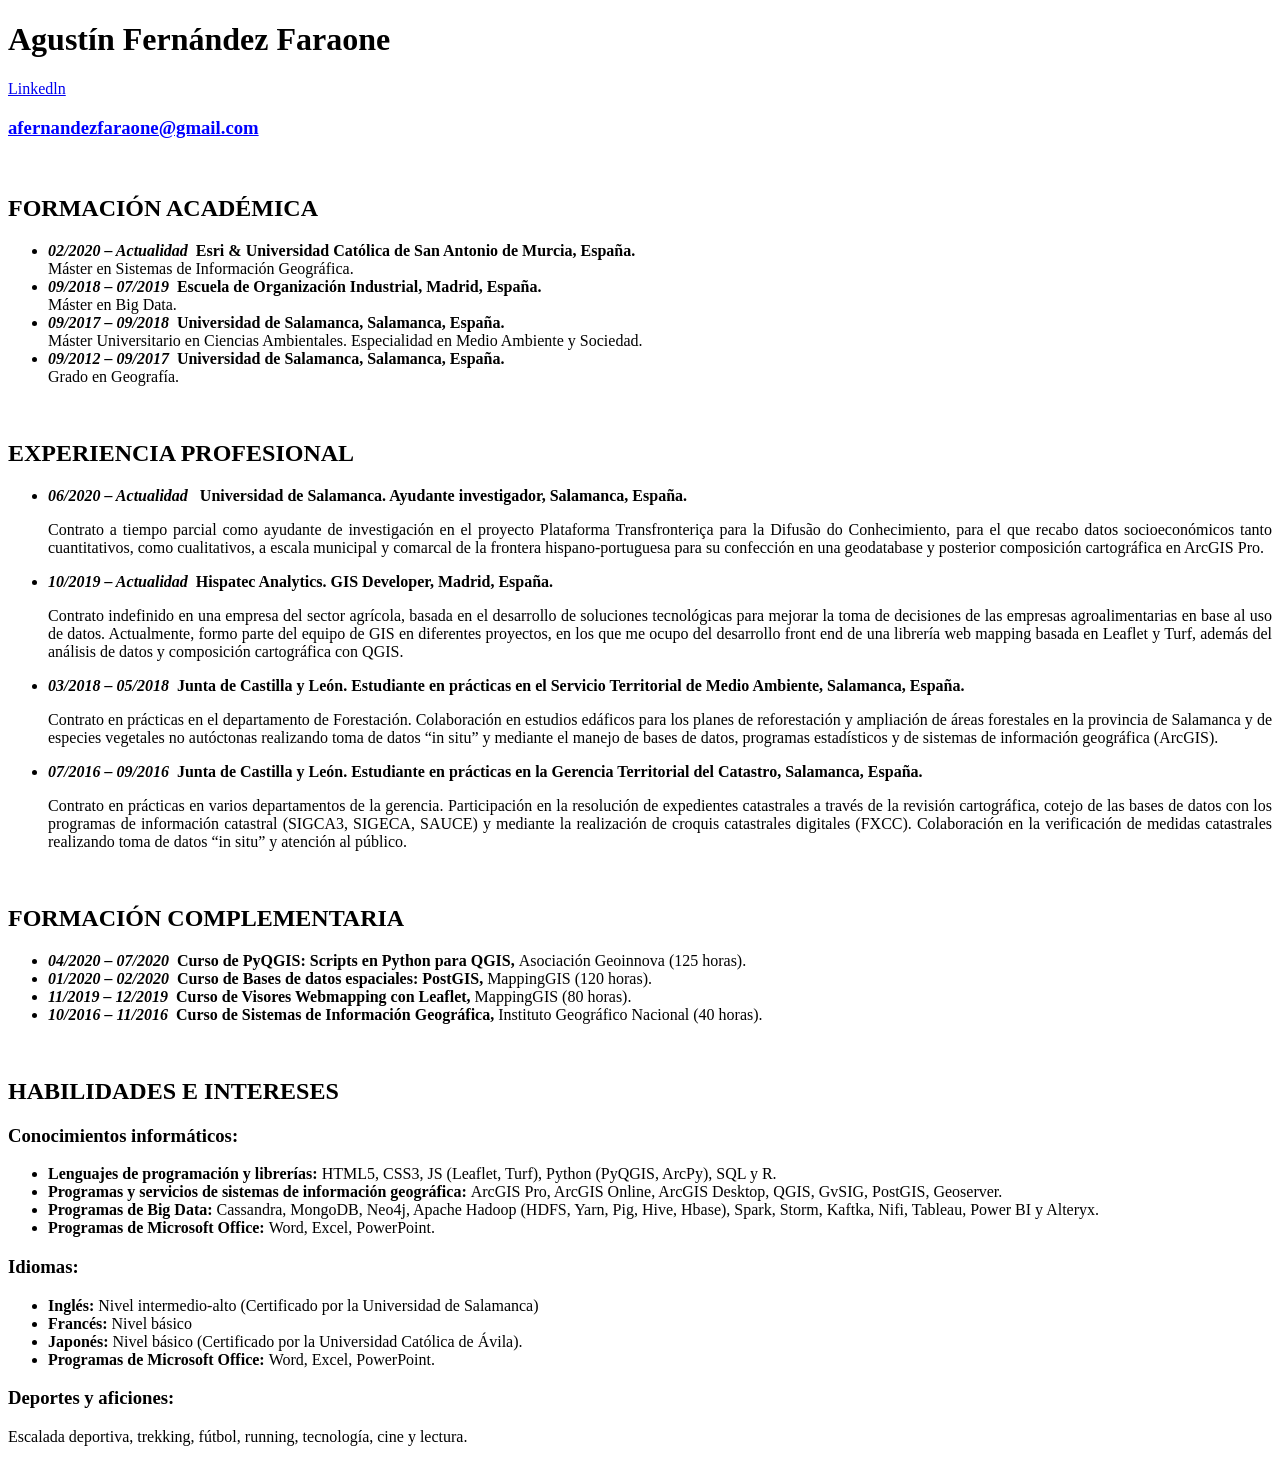
==== index.html @ da2e89e6 "name doc changes" ====
<!DOCTYPE html>
<html lang="en">

<head>
    <meta charset="UTF-8">
    <title>Ejercicio 5</title>
</head>

<body>
    <h1><strong>Agustín Fernández Faraone</strong></h1>
    <a href="https://www.linkedin.com/in/agustinfernandezfaraone/">Linkedln</a>
    <h3 style='color:blue'><u>afernandezfaraone@gmail.com</u></h3>
    <br>
    <h2>FORMACIÓN ACADÉMICA</h2>
    <ul>
        <li><strong><i>02/2020 – Actualidad &nbsp;</i>Esri & Universidad Católica de San Antonio de Murcia, España.
            </strong><br>
            Máster en Sistemas de Información Geográfica.
        </li>
        <li><strong><i>09/2018 – 07/2019 &nbsp;</i>Escuela de Organización Industrial, Madrid,
                España.</strong><br>Máster en Big Data.</li>
        <li><strong><i>09/2017 – 09/2018 &nbsp;</i>Universidad de Salamanca, Salamanca, España.</strong><br>Máster
            Universitario en Ciencias
            Ambientales. Especialidad en Medio Ambiente y Sociedad.</li>
        <li><strong><i>09/2012 – 09/2017 &nbsp;</i>Universidad de Salamanca, Salamanca, España.</strong><br>Grado en
            Geografía.</li>
    </ul>
    <br>
    <h2>EXPERIENCIA PROFESIONAL</h2>
    <ul>
        <li><strong><i>06/2020 – Actualidad &nbsp;</i></strong><strong> Universidad de Salamanca. Ayudante investigador,
                Salamanca, España.</strong>
            <p style='text-align:justify'> Contrato a tiempo parcial como ayudante de investigación en el proyecto
                Plataforma Transfronteriça para la Difusão do Conhecimiento, para el que recabo datos socioeconómicos
                tanto cuantitativos, como
                cualitativos, a escala municipal y comarcal de la frontera hispano-portuguesa para su confección en
                una geodatabase y posterior composición cartográfica en ArcGIS Pro.</p>
        </li>
        <li><strong><i>10/2019 – Actualidad &nbsp;</i>Hispatec Analytics. GIS Developer, Madrid, España.</strong>
            <p style='text-align:justify'>Contrato indefinido en una empresa del sector agrícola, basada en el
                desarrollo de soluciones
                tecnológicas para mejorar la toma de decisiones de las empresas agroalimentarias en base al uso de
                datos. Actualmente, formo parte del equipo de GIS en diferentes proyectos, en los que me ocupo del
                desarrollo front end de una librería web mapping basada en Leaflet y Turf, además del análisis de datos
                y composición cartográfica con QGIS.</p>
        </li>
        <li><strong><i>03/2018 – 05/2018 &nbsp;</i>Junta de Castilla y León. Estudiante en prácticas en el Servicio
                Territorial de Medio Ambiente,
                Salamanca, España.</strong>
            <p style='text-align:justify'>Contrato en prácticas en el departamento de Forestación. Colaboración en
                estudios edáficos para los planes de reforestación y ampliación de áreas forestales en la provincia de
                Salamanca y de especies vegetales no autóctonas realizando toma de datos “in situ” y mediante el manejo
                de bases de datos, programas estadísticos y de sistemas de información geográfica (ArcGIS).</p>
        </li>
        <li><strong><i>07/2016 – 09/2016 &nbsp;</i>Junta de Castilla y León. Estudiante en prácticas en la Gerencia
                Territorial del Catastro,
                Salamanca, España.</strong>
            <p style='text-align:justify'>Contrato en prácticas en varios departamentos de la gerencia. Participación en
                la resolución de expedientes catastrales a través de la revisión cartográfica, cotejo de las bases de
                datos con los programas de información catastral (SIGCA3, SIGECA, SAUCE) y mediante la realización de
                croquis catastrales digitales (FXCC). Colaboración en la verificación de medidas catastrales realizando
                toma de datos “in situ” y atención al público.</p>
        </li>
    </ul>
    <br>
    <h2>FORMACIÓN COMPLEMENTARIA</h2>
    <ul>
        <li><strong><i>04/2020 – 07/2020 &nbsp;</i>Curso de PyQGIS: Scripts en Python para QGIS, </strong>Asociación
            Geoinnova (125 horas).</li>
        <li><strong><i>01/2020 – 02/2020 &nbsp;</i>Curso de Bases de datos espaciales: PostGIS, </strong>MappingGIS (120
            horas).</li>
        <li><strong><i>11/2019 – 12/2019 &nbsp;</i>Curso de Visores Webmapping con Leaflet, </strong>MappingGIS (80
            horas).</li>
        <li><strong><i>10/2016 – 11/2016 &nbsp;</i>Curso de Sistemas de Información Geográfica, </strong>Instituto
            Geográfico Nacional (40 horas).</li>
    </ul>
    <br>
    <h2>HABILIDADES E INTERESES</h2>
    <h3><strong>Conocimientos informáticos:</strong></h3>
    <ul>
        <li><strong>Lenguajes de programación y librerías: </strong>HTML5, CSS3, JS (Leaflet, Turf), Python (PyQGIS,
            ArcPy), SQL y R.</li>
        <li><strong>Programas y servicios de sistemas de información geográfica: </strong>ArcGIS Pro, ArcGIS Online,
            ArcGIS Desktop, QGIS, GvSIG, PostGIS, Geoserver.</li>
        <li><strong>Programas de Big Data: </strong>Cassandra, MongoDB, Neo4j, Apache Hadoop (HDFS, Yarn, Pig, Hive,
            Hbase), Spark, Storm, Kaftka, Nifi, Tableau, Power BI y Alteryx.</li>
        <li><strong>Programas de Microsoft Office: </strong>Word, Excel, PowerPoint.</li>
    </ul>
    <h3><strong>Idiomas:</strong></h3>
    <ul>
        <li><strong>Inglés: </strong>Nivel intermedio-alto (Certificado por la Universidad de Salamanca)</li>
        <li><strong>Francés: </strong>Nivel básico</li>
        <li><strong>Japonés: </strong>Nivel básico (Certificado por la Universidad Católica de Ávila).</li>
        <li><strong>Programas de Microsoft Office: </strong>Word, Excel, PowerPoint.</li>
    </ul>

    <h3><strong>Deportes y aficiones: </strong></h3>
    <p>Escalada deportiva, trekking, fútbol, running, tecnología, cine y lectura.</p>


</body>

</html>
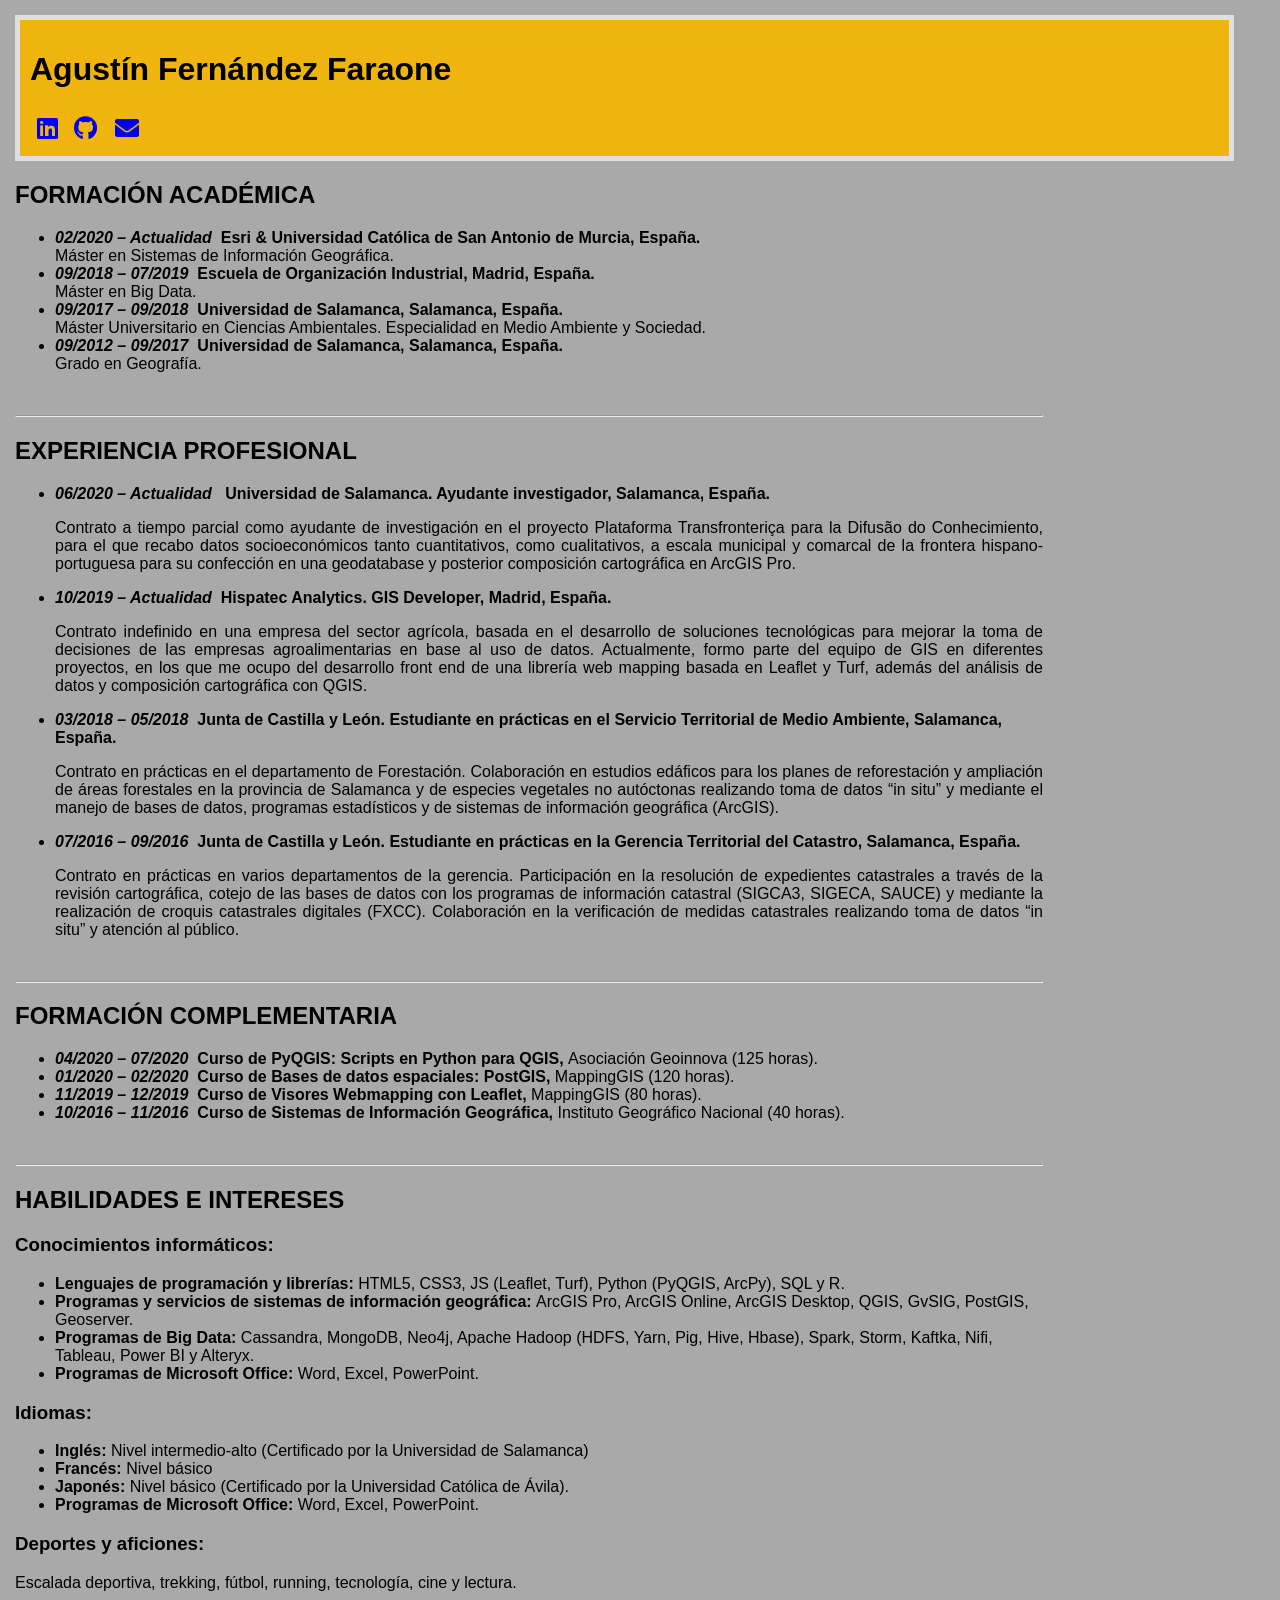
==== commit 66c4fb78: "Complete CV" ====
--- a/index.html
+++ b/index.html
@@ -4,100 +4,154 @@
 <head>
     <meta charset="UTF-8">
     <title>Ejercicio 5</title>
+    <link rel="stylesheet" href="https://use.fontawesome.com/releases/v5.0.7/css/all.css">
+    <link rel="stylesheet" href="main.css">
+</head>
 </head>
 
 <body>
-    <h1><strong>Agustín Fernández Faraone</strong></h1>
-    <a href="https://www.linkedin.com/in/agustinfernandezfaraone/">Linkedln</a>
-    <h3 style='color:blue'><u>afernandezfaraone@gmail.com</u></h3>
-    <br>
-    <h2>FORMACIÓN ACADÉMICA</h2>
-    <ul>
-        <li><strong><i>02/2020 – Actualidad &nbsp;</i>Esri & Universidad Católica de San Antonio de Murcia, España.
-            </strong><br>
-            Máster en Sistemas de Información Geográfica.
-        </li>
-        <li><strong><i>09/2018 – 07/2019 &nbsp;</i>Escuela de Organización Industrial, Madrid,
-                España.</strong><br>Máster en Big Data.</li>
-        <li><strong><i>09/2017 – 09/2018 &nbsp;</i>Universidad de Salamanca, Salamanca, España.</strong><br>Máster
-            Universitario en Ciencias
-            Ambientales. Especialidad en Medio Ambiente y Sociedad.</li>
-        <li><strong><i>09/2012 – 09/2017 &nbsp;</i>Universidad de Salamanca, Salamanca, España.</strong><br>Grado en
-            Geografía.</li>
-    </ul>
-    <br>
-    <h2>EXPERIENCIA PROFESIONAL</h2>
-    <ul>
-        <li><strong><i>06/2020 – Actualidad &nbsp;</i></strong><strong> Universidad de Salamanca. Ayudante investigador,
-                Salamanca, España.</strong>
-            <p style='text-align:justify'> Contrato a tiempo parcial como ayudante de investigación en el proyecto
-                Plataforma Transfronteriça para la Difusão do Conhecimiento, para el que recabo datos socioeconómicos
-                tanto cuantitativos, como
-                cualitativos, a escala municipal y comarcal de la frontera hispano-portuguesa para su confección en
-                una geodatabase y posterior composición cartográfica en ArcGIS Pro.</p>
-        </li>
-        <li><strong><i>10/2019 – Actualidad &nbsp;</i>Hispatec Analytics. GIS Developer, Madrid, España.</strong>
-            <p style='text-align:justify'>Contrato indefinido en una empresa del sector agrícola, basada en el
-                desarrollo de soluciones
-                tecnológicas para mejorar la toma de decisiones de las empresas agroalimentarias en base al uso de
-                datos. Actualmente, formo parte del equipo de GIS en diferentes proyectos, en los que me ocupo del
-                desarrollo front end de una librería web mapping basada en Leaflet y Turf, además del análisis de datos
-                y composición cartográfica con QGIS.</p>
-        </li>
-        <li><strong><i>03/2018 – 05/2018 &nbsp;</i>Junta de Castilla y León. Estudiante en prácticas en el Servicio
-                Territorial de Medio Ambiente,
-                Salamanca, España.</strong>
-            <p style='text-align:justify'>Contrato en prácticas en el departamento de Forestación. Colaboración en
-                estudios edáficos para los planes de reforestación y ampliación de áreas forestales en la provincia de
-                Salamanca y de especies vegetales no autóctonas realizando toma de datos “in situ” y mediante el manejo
-                de bases de datos, programas estadísticos y de sistemas de información geográfica (ArcGIS).</p>
-        </li>
-        <li><strong><i>07/2016 – 09/2016 &nbsp;</i>Junta de Castilla y León. Estudiante en prácticas en la Gerencia
-                Territorial del Catastro,
-                Salamanca, España.</strong>
-            <p style='text-align:justify'>Contrato en prácticas en varios departamentos de la gerencia. Participación en
-                la resolución de expedientes catastrales a través de la revisión cartográfica, cotejo de las bases de
-                datos con los programas de información catastral (SIGCA3, SIGECA, SAUCE) y mediante la realización de
-                croquis catastrales digitales (FXCC). Colaboración en la verificación de medidas catastrales realizando
-                toma de datos “in situ” y atención al público.</p>
-        </li>
-    </ul>
-    <br>
-    <h2>FORMACIÓN COMPLEMENTARIA</h2>
-    <ul>
-        <li><strong><i>04/2020 – 07/2020 &nbsp;</i>Curso de PyQGIS: Scripts en Python para QGIS, </strong>Asociación
-            Geoinnova (125 horas).</li>
-        <li><strong><i>01/2020 – 02/2020 &nbsp;</i>Curso de Bases de datos espaciales: PostGIS, </strong>MappingGIS (120
-            horas).</li>
-        <li><strong><i>11/2019 – 12/2019 &nbsp;</i>Curso de Visores Webmapping con Leaflet, </strong>MappingGIS (80
-            horas).</li>
-        <li><strong><i>10/2016 – 11/2016 &nbsp;</i>Curso de Sistemas de Información Geográfica, </strong>Instituto
-            Geográfico Nacional (40 horas).</li>
-    </ul>
-    <br>
-    <h2>HABILIDADES E INTERESES</h2>
-    <h3><strong>Conocimientos informáticos:</strong></h3>
-    <ul>
-        <li><strong>Lenguajes de programación y librerías: </strong>HTML5, CSS3, JS (Leaflet, Turf), Python (PyQGIS,
-            ArcPy), SQL y R.</li>
-        <li><strong>Programas y servicios de sistemas de información geográfica: </strong>ArcGIS Pro, ArcGIS Online,
-            ArcGIS Desktop, QGIS, GvSIG, PostGIS, Geoserver.</li>
-        <li><strong>Programas de Big Data: </strong>Cassandra, MongoDB, Neo4j, Apache Hadoop (HDFS, Yarn, Pig, Hive,
-            Hbase), Spark, Storm, Kaftka, Nifi, Tableau, Power BI y Alteryx.</li>
-        <li><strong>Programas de Microsoft Office: </strong>Word, Excel, PowerPoint.</li>
-    </ul>
-    <h3><strong>Idiomas:</strong></h3>
-    <ul>
-        <li><strong>Inglés: </strong>Nivel intermedio-alto (Certificado por la Universidad de Salamanca)</li>
-        <li><strong>Francés: </strong>Nivel básico</li>
-        <li><strong>Japonés: </strong>Nivel básico (Certificado por la Universidad Católica de Ávila).</li>
-        <li><strong>Programas de Microsoft Office: </strong>Word, Excel, PowerPoint.</li>
-    </ul>
+    <div class="main-wrapper">
+        <div class="info-photo">
+            <img src="https://via.placeholder.com/200x250" alt="Foto">
+        </div>
+        <div class="info-personal">
+            <h1><strong>Agustín Fernández Faraone</strong></h1>
+            
+            <a href="https://www.linkedin.com/in/agustinfernandezfaraone/" target="_blank"><i class="fab fa-linkedin"></i></a>
+            <a href="https://github.com/afaraone94" target="_blank"><i class="fab fa-github"></i></a></li>
+            <a href="mailto:afernandezfaraone@gmail.com" target="_blank"><i class="fas fa-envelope"></i></a>
+            <br>
+        </div>
+        <div class="info-studies">
+            <h2>FORMACIÓN ACADÉMICA</h2>
+            <ul>
+                <li><strong><i>02/2020 – Actualidad &nbsp;</i>Esri & Universidad Católica de San Antonio de Murcia,
+                        España.
+                    </strong><br>
+                    Máster en Sistemas de Información Geográfica.
+                </li>
+                <li><strong><i>09/2018 – 07/2019 &nbsp;</i>Escuela de Organización Industrial, Madrid,
+                        España.</strong><br>Máster en Big Data.</li>
+                <li><strong><i>09/2017 – 09/2018 &nbsp;</i>Universidad de Salamanca, Salamanca,
+                        España.</strong><br>Máster
+                    Universitario en Ciencias
+                    Ambientales. Especialidad en Medio Ambiente y Sociedad.</li>
+                <li><strong><i>09/2012 – 09/2017 &nbsp;</i>Universidad de Salamanca, Salamanca,
+                        España.</strong><br>Grado en
+                    Geografía.</li>
+            </ul>
+            <br>
+            <hr>
+        </div>
+        <div class="info-experience">
+            <h2>EXPERIENCIA PROFESIONAL</h2>
+            <ul>
+                <li><strong><i>06/2020 – Actualidad &nbsp;</i></strong><strong> Universidad de Salamanca. Ayudante
+                        investigador,
+                        Salamanca, España.</strong>
+                    <p style='text-align:justify'> Contrato a tiempo parcial como ayudante de investigación en el
+                        proyecto
+                        Plataforma Transfronteriça para la Difusão do Conhecimiento, para el que recabo datos
+                        socioeconómicos
+                        tanto cuantitativos, como
+                        cualitativos, a escala municipal y comarcal de la frontera hispano-portuguesa para su confección
+                        en
+                        una geodatabase y posterior composición cartográfica en ArcGIS Pro.</p>
+                </li>
+                <li><strong><i>10/2019 – Actualidad &nbsp;</i>Hispatec Analytics. GIS Developer, Madrid,
+                        España.</strong>
+                    <p style='text-align:justify'>Contrato indefinido en una empresa del sector agrícola, basada en el
+                        desarrollo de soluciones
+                        tecnológicas para mejorar la toma de decisiones de las empresas agroalimentarias en base al uso
+                        de
+                        datos. Actualmente, formo parte del equipo de GIS en diferentes proyectos, en los que me ocupo
+                        del
+                        desarrollo front end de una librería web mapping basada en Leaflet y Turf, además del análisis
+                        de
+                        datos
+                        y composición cartográfica con QGIS.</p>
+                </li>
+                <li><strong><i>03/2018 – 05/2018 &nbsp;</i>Junta de Castilla y León. Estudiante en prácticas en el
+                        Servicio
+                        Territorial de Medio Ambiente,
+                        Salamanca, España.</strong>
+                    <p style='text-align:justify'>Contrato en prácticas en el departamento de Forestación. Colaboración
+                        en
+                        estudios edáficos para los planes de reforestación y ampliación de áreas forestales en la
+                        provincia
+                        de
+                        Salamanca y de especies vegetales no autóctonas realizando toma de datos “in situ” y mediante el
+                        manejo
+                        de bases de datos, programas estadísticos y de sistemas de información geográfica (ArcGIS).</p>
+                </li>
+                <li><strong><i>07/2016 – 09/2016 &nbsp;</i>Junta de Castilla y León. Estudiante en prácticas en la
+                        Gerencia
+                        Territorial del Catastro,
+                        Salamanca, España.</strong>
+                    <p style='text-align:justify'>Contrato en prácticas en varios departamentos de la gerencia.
+                        Participación en
+                        la resolución de expedientes catastrales a través de la revisión cartográfica, cotejo de las
+                        bases
+                        de
+                        datos con los programas de información catastral (SIGCA3, SIGECA, SAUCE) y mediante la
+                        realización
+                        de
+                        croquis catastrales digitales (FXCC). Colaboración en la verificación de medidas catastrales
+                        realizando
+                        toma de datos “in situ” y atención al público.</p>
+                </li>
+            </ul>
+            <br>
+            <hr>
+        </div>
+        <div class="info-courses">
+            <h2>FORMACIÓN COMPLEMENTARIA</h2>
+            <ul>
+                <li><strong><i>04/2020 – 07/2020 &nbsp;</i>Curso de PyQGIS: Scripts en Python para QGIS,
+                    </strong>Asociación
+                    Geoinnova (125 horas).</li>
+                <li><strong><i>01/2020 – 02/2020 &nbsp;</i>Curso de Bases de datos espaciales: PostGIS,
+                    </strong>MappingGIS
+                    (120
+                    horas).</li>
+                <li><strong><i>11/2019 – 12/2019 &nbsp;</i>Curso de Visores Webmapping con Leaflet, </strong>MappingGIS
+                    (80
+                    horas).</li>
+                <li><strong><i>10/2016 – 11/2016 &nbsp;</i>Curso de Sistemas de Información Geográfica,
+                    </strong>Instituto
+                    Geográfico Nacional (40 horas).</li>
+            </ul>
+            <br>
+            <hr>
+        </div>
+        <div class="info-habilities">
+            <h2>HABILIDADES E INTERESES</h2>
+            <h3><strong>Conocimientos informáticos:</strong></h3>
+            <ul>
+                <li><strong>Lenguajes de programación y librerías: </strong>HTML5, CSS3, JS (Leaflet, Turf), Python
+                    (PyQGIS,
+                    ArcPy), SQL y R.</li>
+                <li><strong>Programas y servicios de sistemas de información geográfica: </strong>ArcGIS Pro, ArcGIS
+                    Online,
+                    ArcGIS Desktop, QGIS, GvSIG, PostGIS, Geoserver.</li>
+                <li><strong>Programas de Big Data: </strong>Cassandra, MongoDB, Neo4j, Apache Hadoop (HDFS, Yarn, Pig,
+                    Hive,
+                    Hbase), Spark, Storm, Kaftka, Nifi, Tableau, Power BI y Alteryx.</li>
+                <li><strong>Programas de Microsoft Office: </strong>Word, Excel, PowerPoint.</li>
+            </ul>
+            <h3><strong>Idiomas:</strong></h3>
+            <ul>
+                <li><strong>Inglés: </strong>Nivel intermedio-alto (Certificado por la Universidad de Salamanca)</li>
+                <li><strong>Francés: </strong>Nivel básico</li>
+                <li><strong>Japonés: </strong>Nivel básico (Certificado por la Universidad Católica de Ávila).</li>
+                <li><strong>Programas de Microsoft Office: </strong>Word, Excel, PowerPoint.</li>
+            </ul>
 
-    <h3><strong>Deportes y aficiones: </strong></h3>
-    <p>Escalada deportiva, trekking, fútbol, running, tecnología, cine y lectura.</p>
+            <h3><strong>Deportes y aficiones: </strong></h3>
+            <p>Escalada deportiva, trekking, fútbol, running, tecnología, cine y lectura.</p>
 
-
+        </div>
+    </div>
 </body>
 
 </html>
--- a/main.css
+++ b/main.css
@@ -0,0 +1,45 @@
+html {
+    padding: 10 px;
+    margin: 0;
+
+}
+
+body {
+    margin: 0;
+    font-family: 'Gill Sans', 'Gill Sans MT', Calibri, 'Trebuchet MS', sans-serif;
+}
+
+.main-wrapper {
+    padding: 15px;
+}
+
+
+.main-wrapper {
+    background-color: darkgray
+}
+
+.info-personal {
+    background-color: rgb(240, 180, 14);
+    border: 5px solid rgb(224, 224, 224);
+    width: 1189px;
+    padding: 10px;
+}
+
+.info-personal i {
+    padding: 10px;
+    transform: scale(1.5);
+  }
+  .info-personal i:hover {
+    transform: scale(2)
+  }
+
+.info-photo {
+    float: right;
+    position: absolute;
+    bottom: 1070px;
+    right: 1100px;
+}
+
+.info-experience, .info-courses, .info-habilities, .info-studies {
+    width: 1028px;
+}
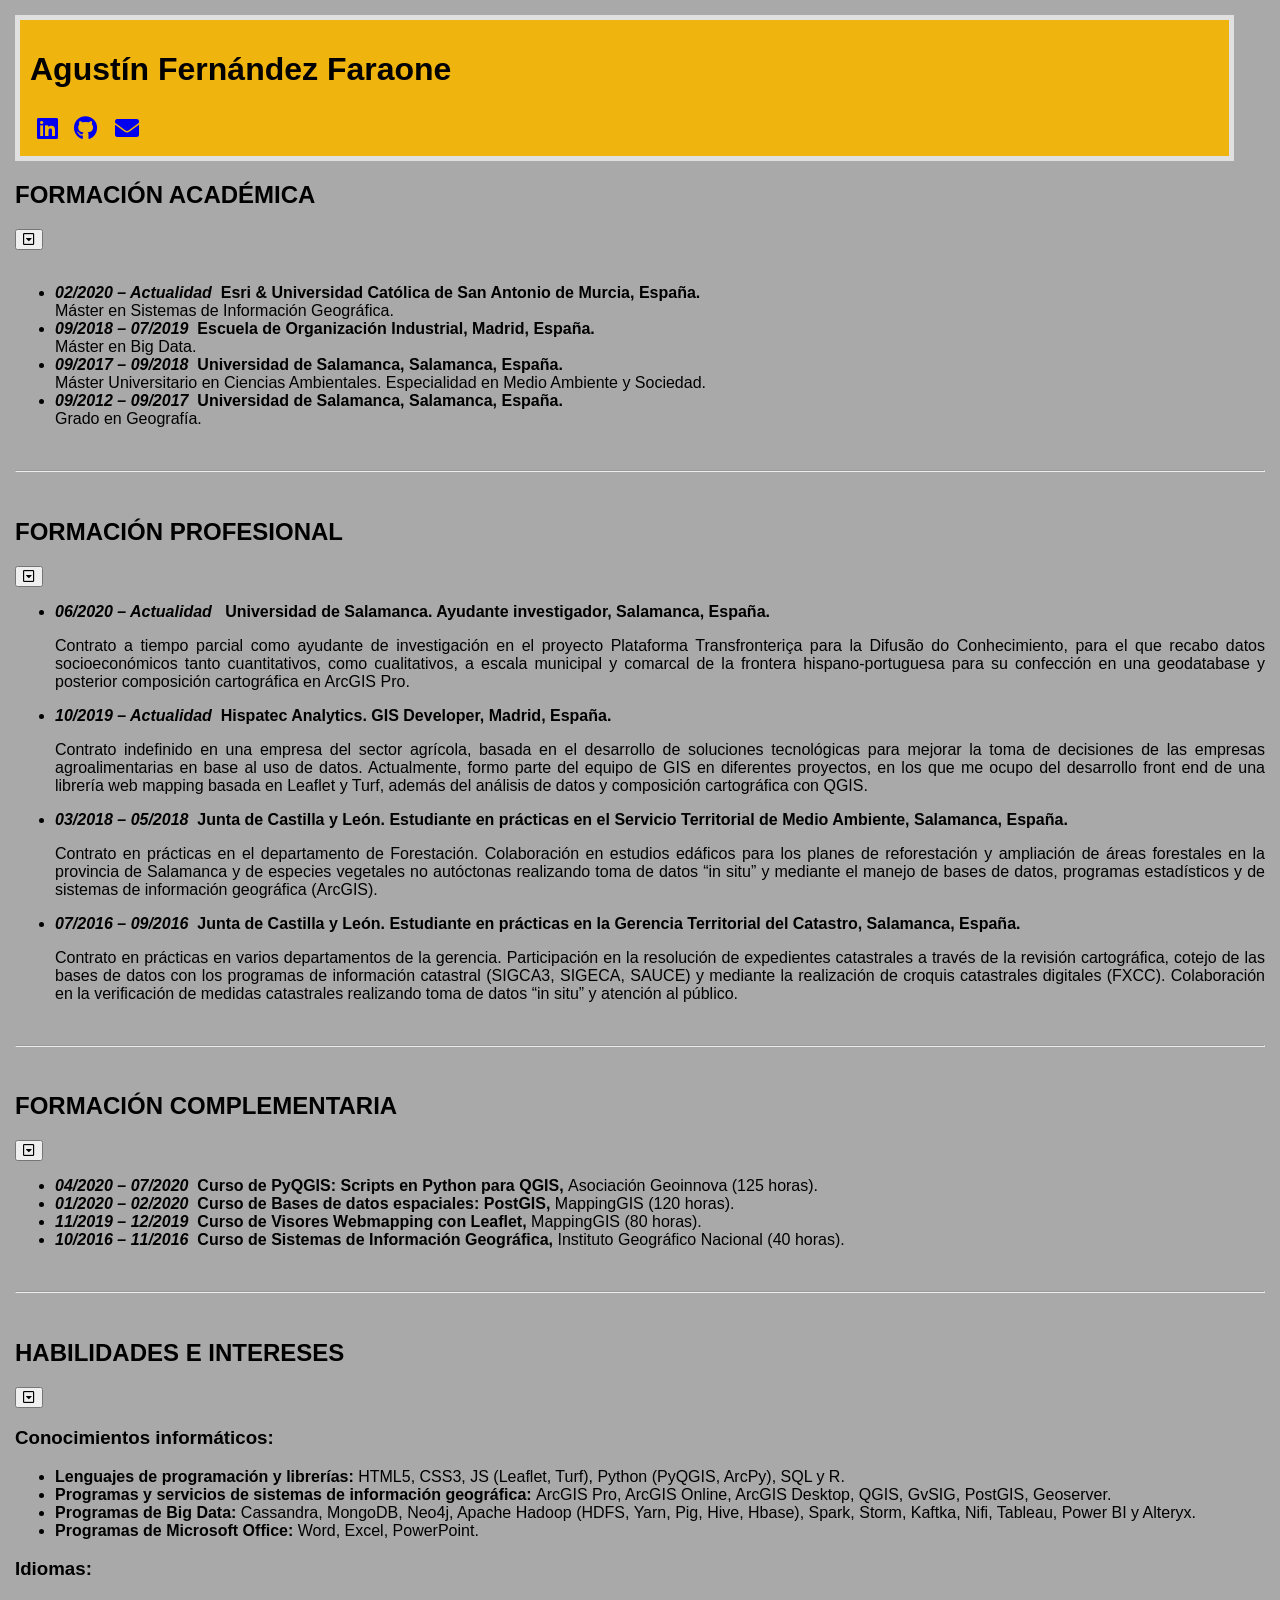
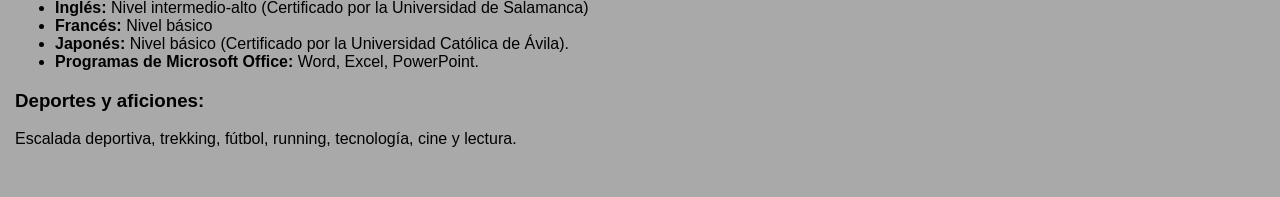
==== commit b365ca92: "update functions" ====
--- a/index.html
+++ b/index.html
@@ -10,20 +10,24 @@
 </head>
 
 <body>
+    <script src="main.js"></script>
     <div class="main-wrapper">
         <div class="info-photo">
             <img src="https://via.placeholder.com/200x250" alt="Foto">
         </div>
         <div class="info-personal">
             <h1><strong>Agustín Fernández Faraone</strong></h1>
-            
-            <a href="https://www.linkedin.com/in/agustinfernandezfaraone/" target="_blank"><i class="fab fa-linkedin"></i></a>
+
+            <a href="https://www.linkedin.com/in/agustinfernandezfaraone/" target="_blank"><i
+                    class="fab fa-linkedin"></i></a>
             <a href="https://github.com/afaraone94" target="_blank"><i class="fab fa-github"></i></a></li>
             <a href="mailto:afernandezfaraone@gmail.com" target="_blank"><i class="fas fa-envelope"></i></a>
             <br>
         </div>
-        <div class="info-studies">
-            <h2>FORMACIÓN ACADÉMICA</h2>
+        <h2>FORMACIÓN ACADÉMICA</h2>
+        <button class="mas"><i class="far fa-caret-square-down more"></i></button>
+        <div class="cerrado">
+            <br>
             <ul>
                 <li><strong><i>02/2020 – Actualidad &nbsp;</i>Esri & Universidad Católica de San Antonio de Murcia,
                         España.
@@ -43,8 +47,10 @@
             <br>
             <hr>
         </div>
-        <div class="info-experience">
-            <h2>EXPERIENCIA PROFESIONAL</h2>
+        <br/>
+        <h2>FORMACIÓN PROFESIONAL</h2>
+        <button class="mas"><i class="far fa-caret-square-down more"></i></button>
+        <div class="cerrado">
             <ul>
                 <li><strong><i>06/2020 – Actualidad &nbsp;</i></strong><strong> Universidad de Salamanca. Ayudante
                         investigador,
@@ -104,8 +110,10 @@
             <br>
             <hr>
         </div>
-        <div class="info-courses">
-            <h2>FORMACIÓN COMPLEMENTARIA</h2>
+        <br/>
+        <h2>FORMACIÓN COMPLEMENTARIA</h2>
+        <button class="mas"><i class="far fa-caret-square-down more"></i></button>
+        <div class="cerrado">
             <ul>
                 <li><strong><i>04/2020 – 07/2020 &nbsp;</i>Curso de PyQGIS: Scripts en Python para QGIS,
                     </strong>Asociación
@@ -124,8 +132,10 @@
             <br>
             <hr>
         </div>
-        <div class="info-habilities">
-            <h2>HABILIDADES E INTERESES</h2>
+        <br/>
+        <h2>HABILIDADES E INTERESES</h2>
+        <button class="mas"><i class="far fa-caret-square-down more"></i></button>
+        <div class="cerrado">
             <h3><strong>Conocimientos informáticos:</strong></h3>
             <ul>
                 <li><strong>Lenguajes de programación y librerías: </strong>HTML5, CSS3, JS (Leaflet, Turf), Python
@@ -151,6 +161,7 @@
             <p>Escalada deportiva, trekking, fútbol, running, tecnología, cine y lectura.</p>
 
         </div>
+        <br/>
     </div>
 </body>
 
--- a/main.css
+++ b/main.css
@@ -28,18 +28,30 @@
 .info-personal i {
     padding: 10px;
     transform: scale(1.5);
-  }
-  .info-personal i:hover {
+}
+
+.info-personal i:hover {
     transform: scale(2)
-  }
+}
 
 .info-photo {
     float: right;
     position: absolute;
-    bottom: 1070px;
-    right: 1100px;
+    bottom: 1056px;
+    right: 1250px;
 }
 
-.info-experience, .info-courses, .info-habilities, .info-studies {
+.info-experience,
+.info-courses,
+.info-habilities,
+.info-studies {
     width: 1028px;
 }
+
+.mas {
+    display: inline;
+}
+
+.close {
+    display: none;
+}
